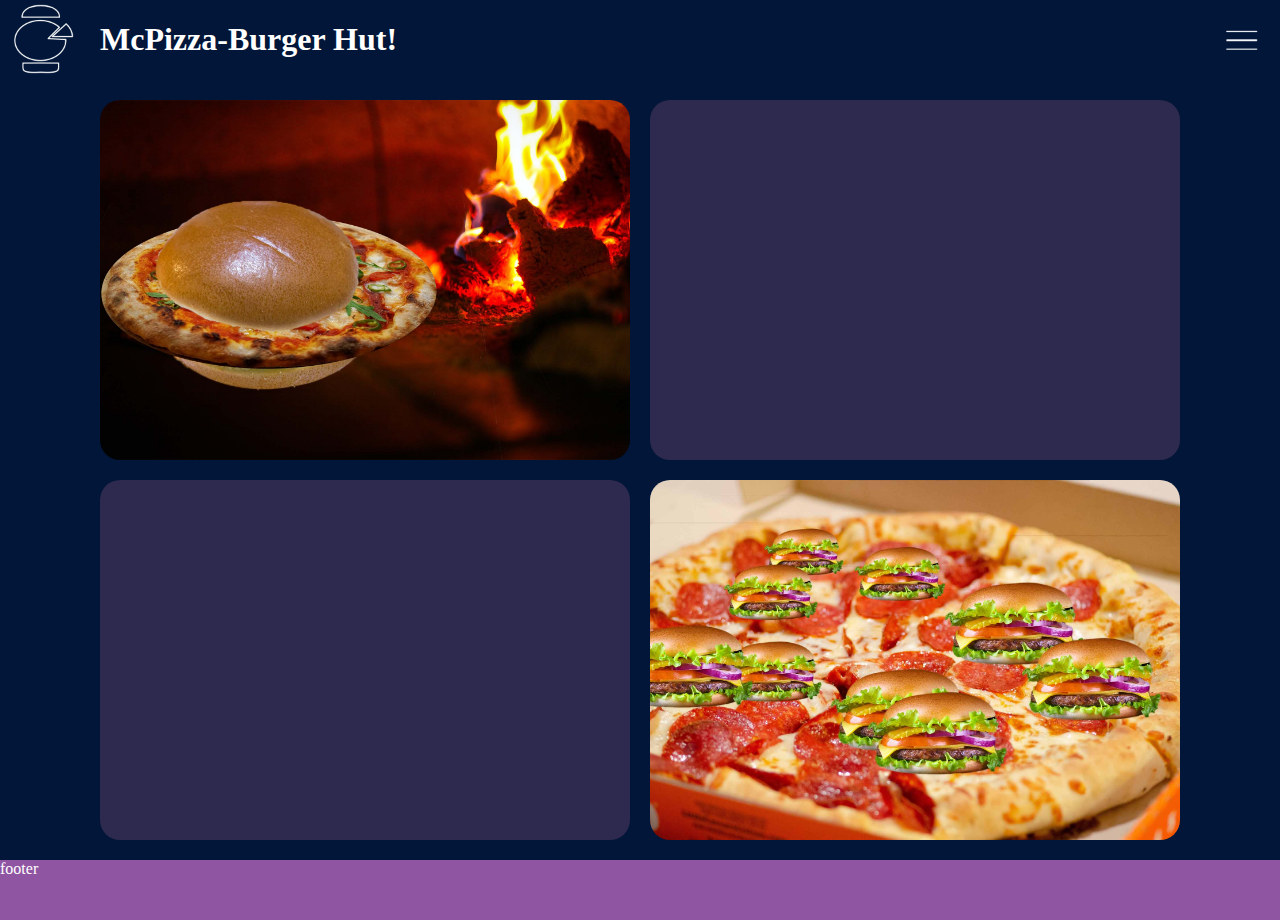
==== index.html @ 366599cc "8/12/2021" ====
<!DOCTYPE html>
<html lang="en">

<head>
    <meta charset="UTF-8">
    <meta http-equiv="X-UA-Compatible" content="IE=edge">
    <meta name="viewport" content="width=device-width, initial-scale=1.0">
    <title>McPizza-Burger Hut</title>
    <link rel="stylesheet" href="css/style.css">
</head>

<body>

    <div id="container">
        <header>
            <h1>McPizza-Burger Hut!</h1>
        </header>

        <nav>
            <div id=navicon></div>
            <div id="hem"></div>
            <div id="meny"></div>
            <div id="om_oss"></div>
        </nav>

        <div id="logo">
        </div>

        <article id="a1"></article>

        <article id="a2"></article>

        <div id="img1"></div>

        <div id="img2"></div>

        <footer>footer</footer>
    </div>

</body>

</html>
---- css/style.css ----
body {
    margin: 0;
    background-color: #011638;
    color: white;
}

#container {
    display: grid;
    grid-template-columns: 80px 1fr 1fr 80px;
    grid-template-rows: 80px 40% 40% 60px;
    height: 100vh;
    grid-gap: 20px;
}

header {
    grid-column: 2/ span 2;
}

nav {
    grid-column: 4;
    grid-row: 1;
    background-image: url("../img/navicon.png");
    background-size: contain;
    background-repeat: no-repeat;
    background-position: center;
}

#logo {
    grid-column: 1;
    grid-row: 1;
    background-image: url("../img/logo.png");
    background-size: contain;
    background-repeat: no-repeat;
    background-position: center;
}

#img1 {
    grid-row: 2;
    grid-column: 2;
    border-radius: 20px;
    background-image: url("../img/pizz_burger.jpg");
    background-size: cover;
    background-repeat: no-repeat;
    background-position: center;
}

#img2 {
    grid-column: 3;
    grid-row: 3;
    border-radius: 20px;
    background-image: url("../img/burger_pizza.jpg");
    background-size: cover;
    background-repeat: no-repeat;
    background-position: center;
}

#a1 {
    grid-row: 2;
    grid-column: 3;
    background-color: #2E294E;
    border-radius: 20px;
}

#a2 {
    grid-column: 2;
    grid-row: 3;
    background-color: #2E294E;
    border-radius: 20px;
}

footer {
    grid-column: 1 /span 4;
    grid-row: 4;
    background-color: #9055A2;
}
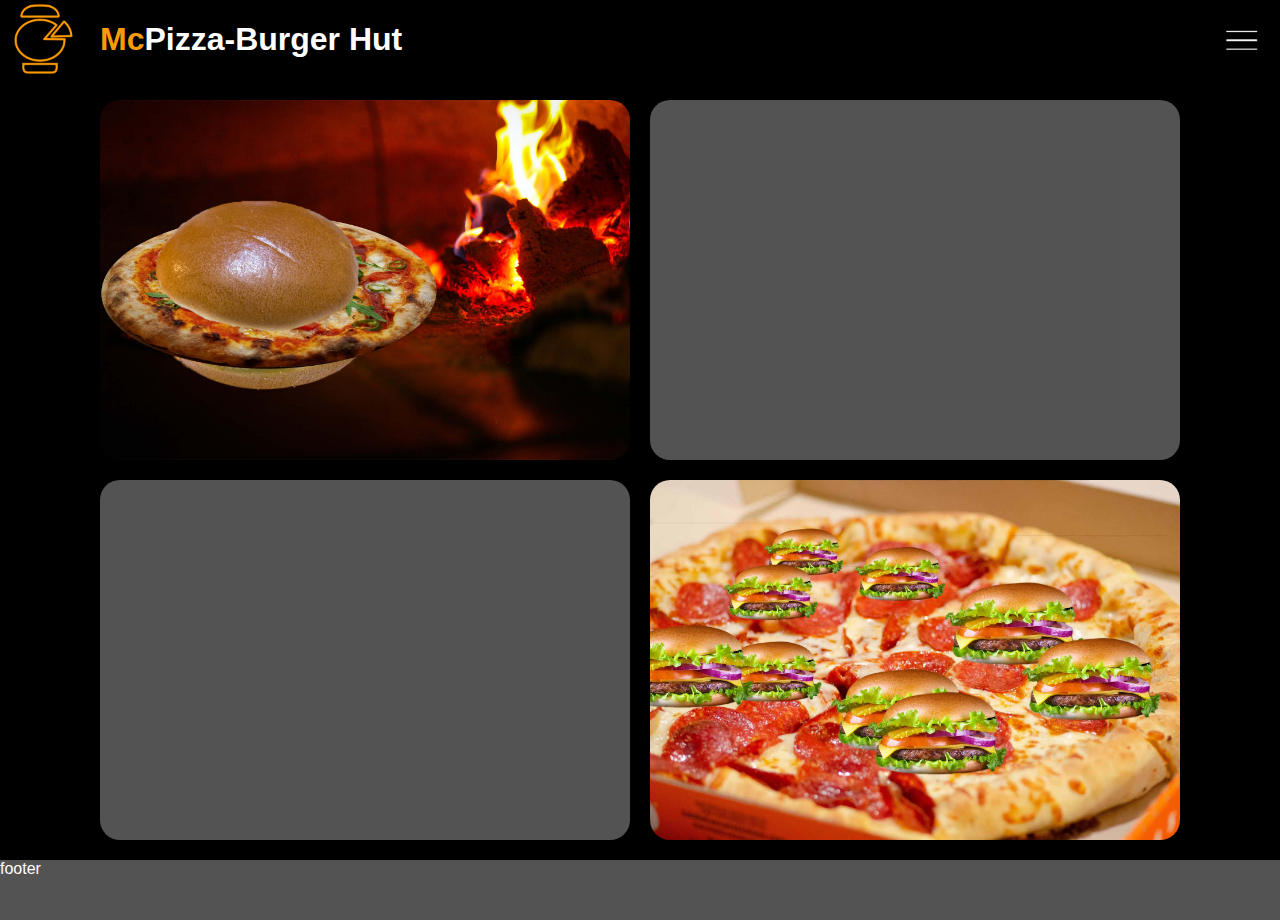
==== commit 133d459b: "jobbade hemma" ====
--- a/index.html
+++ b/index.html
@@ -13,7 +13,8 @@
 
     <div id="container">
         <header>
-            <h1>McPizza-Burger Hut!</h1>
+            <h1>
+                <span id="Mc">Mc</span>Pizza-Burger Hut</h1>
         </header>
 
         <nav>
--- a/css/style.css
+++ b/css/style.css
@@ -1,6 +1,6 @@
 body {
     margin: 0;
-    background-color: #011638;
+    background-color: black;
     color: white;
 }
 
@@ -10,10 +10,15 @@
     grid-template-rows: 80px 40% 40% 60px;
     height: 100vh;
     grid-gap: 20px;
+    font-family: Arial, Helvetica, sans-serif;
 }
 
 header {
     grid-column: 2/ span 2;
+}
+
+#Mc {
+    color: #f99b07;
 }
 
 nav {
@@ -28,7 +33,7 @@
 #logo {
     grid-column: 1;
     grid-row: 1;
-    background-image: url("../img/logo.png");
+    background-image: url("../img/logoorange.png");
     background-size: contain;
     background-repeat: no-repeat;
     background-position: center;
@@ -57,19 +62,19 @@
 #a1 {
     grid-row: 2;
     grid-column: 3;
-    background-color: #2E294E;
+    background-color: #535353;
     border-radius: 20px;
 }
 
 #a2 {
     grid-column: 2;
     grid-row: 3;
-    background-color: #2E294E;
+    background-color: #535353;
     border-radius: 20px;
 }
 
 footer {
     grid-column: 1 /span 4;
     grid-row: 4;
-    background-color: #9055A2;
+    background-color: #535353;
 }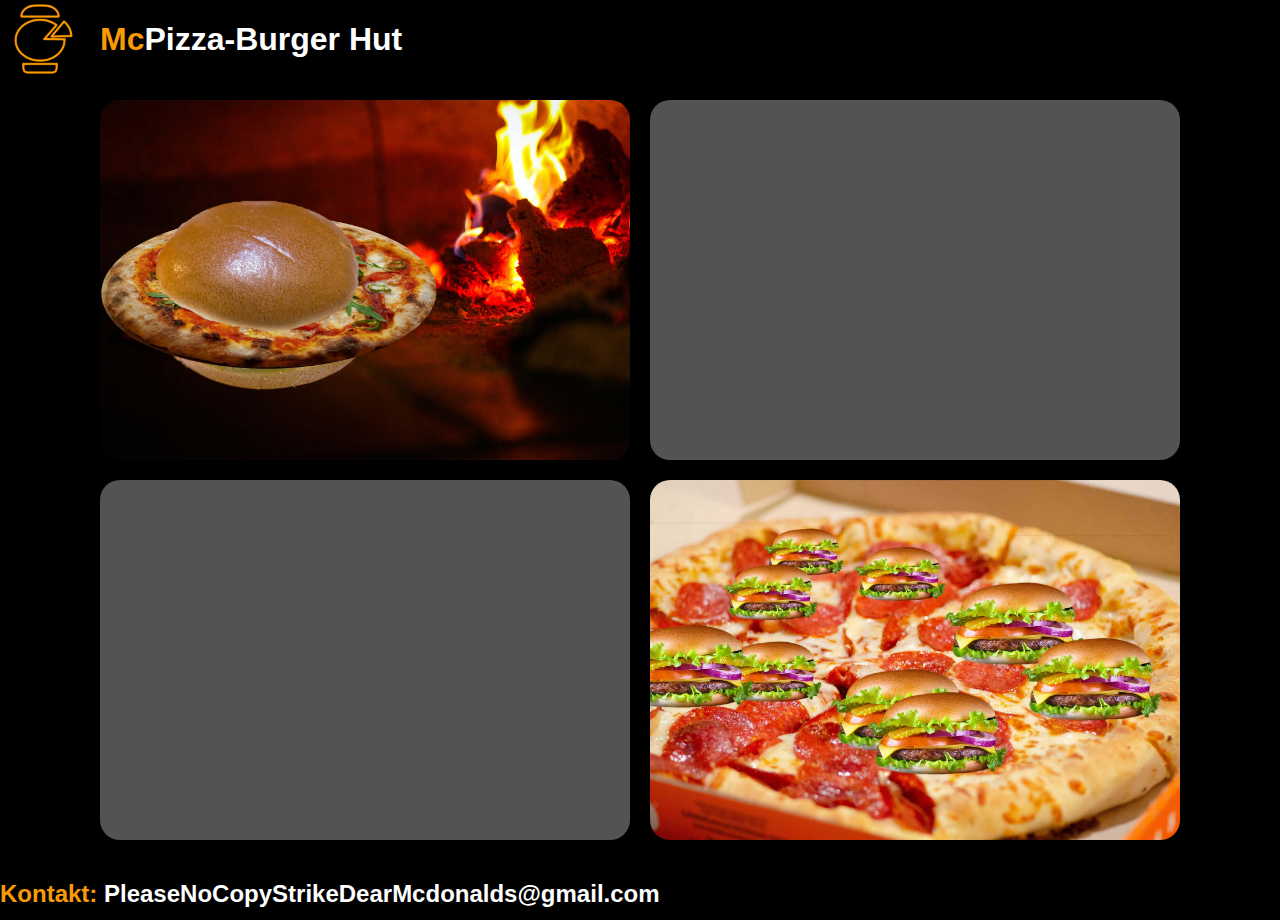
==== commit 66f14faa: "arbete hemma" ====
--- a/index.html
+++ b/index.html
@@ -11,20 +11,17 @@
 
 <body>
 
-    <div id="container">
+    <div class="container">
         <header>
             <h1>
-                <span id="Mc">Mc</span>Pizza-Burger Hut</h1>
+                <span class="Mc">Mc</span>Pizza-Burger Hut</h1>
         </header>
 
         <nav>
-            <div id=navicon></div>
-            <div id="hem"></div>
-            <div id="meny"></div>
-            <div id="om_oss"></div>
+            <div class="navmeny"></div>
         </nav>
 
-        <div id="logo">
+        <div class="logo">
         </div>
 
         <article id="a1"></article>
@@ -35,7 +32,9 @@
 
         <div id="img2"></div>
 
-        <footer>footer</footer>
+        <footer>
+            <h2><span class="kontakt">Kontakt:</span> PleaseNoCopyStrikeDearMcdonalds@gmail.com</h2>
+        </footer>
     </div>
 
 </body>
--- a/css/style.css
+++ b/css/style.css
@@ -4,7 +4,7 @@
     color: white;
 }
 
-#container {
+.container {
     display: grid;
     grid-template-columns: 80px 1fr 1fr 80px;
     grid-template-rows: 80px 40% 40% 60px;
@@ -17,20 +17,22 @@
     grid-column: 2/ span 2;
 }
 
-#Mc {
+.Mc {
     color: #f99b07;
 }
 
 nav {
     grid-column: 4;
     grid-row: 1;
-    background-image: url("../img/navicon.png");
-    background-size: contain;
-    background-repeat: no-repeat;
-    background-position: center;
+    cursor: pointer;
 }
 
-#logo {
+.nav .navmeny {
+    visibility: hidden;
+    background-color: #535353;
+}
+
+.logo {
     grid-column: 1;
     grid-row: 1;
     background-image: url("../img/logoorange.png");
@@ -76,5 +78,22 @@
 footer {
     grid-column: 1 /span 4;
     grid-row: 4;
+}
+
+.kontakt {
+    color: #f99b07;
+}
+
+::-webkit-scrollbar {
+    width: 1rem;
+}
+
+::-webkit-scrollbar-track {
+    background-color: rgb(37, 37, 37);
+    border-radius: 20px;
+}
+
+::-webkit-scrollbar-thumb {
     background-color: #535353;
+    border-radius: 20px;
 }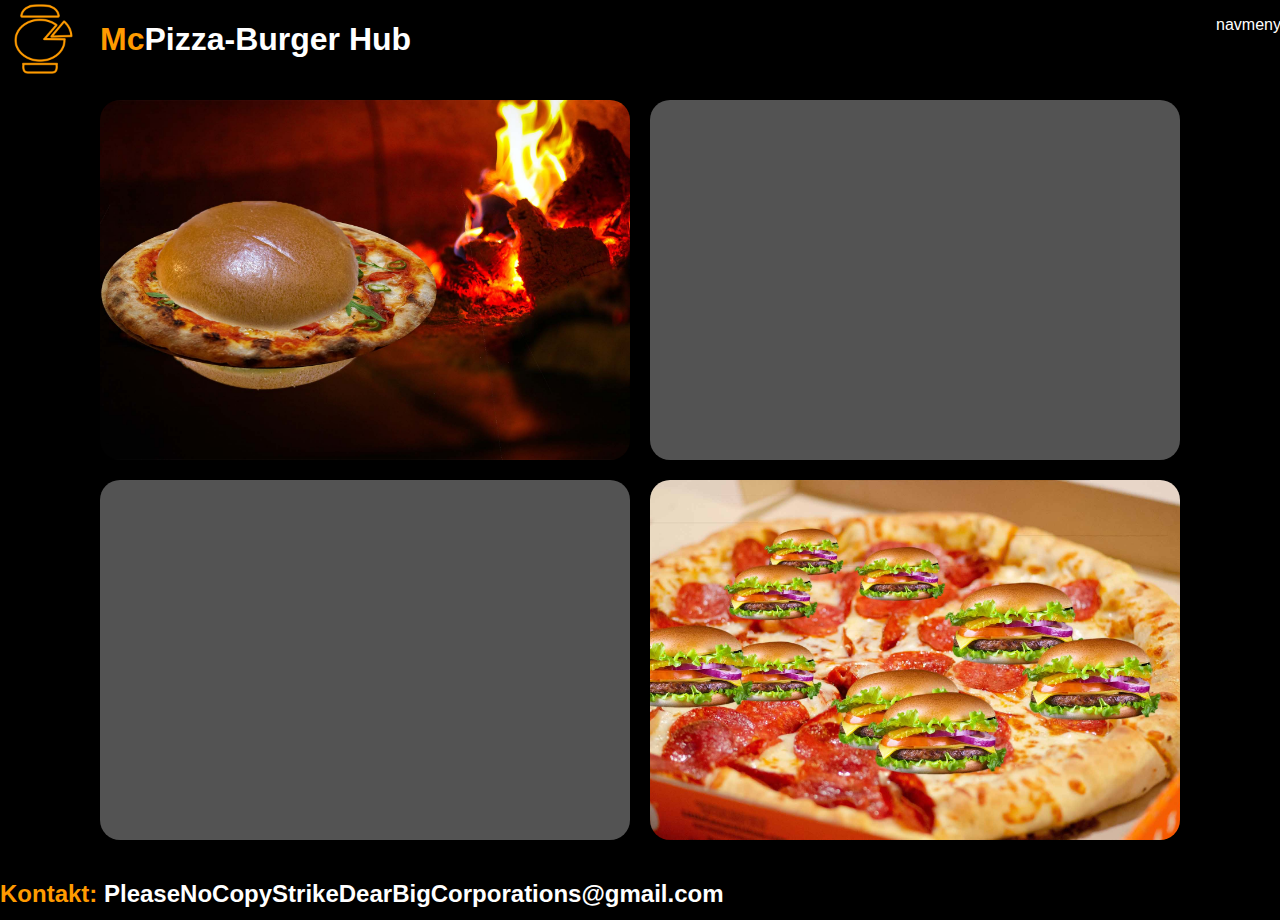
==== commit 006e56f0: "försök till snygg nav (funkar inte än very sad)" ====
--- a/index.html
+++ b/index.html
@@ -5,7 +5,7 @@
     <meta charset="UTF-8">
     <meta http-equiv="X-UA-Compatible" content="IE=edge">
     <meta name="viewport" content="width=device-width, initial-scale=1.0">
-    <title>McPizza-Burger Hut</title>
+    <title>McPizza-Burger Hub</title>
     <link rel="stylesheet" href="css/style.css">
 </head>
 
@@ -14,11 +14,16 @@
     <div class="container">
         <header>
             <h1>
-                <span class="Mc">Mc</span>Pizza-Burger Hut</h1>
+                <span class="Mc">Mc</span>Pizza-Burger Hub</h1>
         </header>
 
         <nav>
-            <div class="navmeny"></div>
+            <button class="navmeny">navmeny</button>
+            <div class="navmeny-content">
+                <a href="index.html">Hem</a>
+                <a href="meny.html">Meny</a>
+                <a href="om_oss.html">Om oss</a>
+            </div>
         </nav>
 
         <div class="logo">
@@ -33,7 +38,7 @@
         <div id="img2"></div>
 
         <footer>
-            <h2><span class="kontakt">Kontakt:</span> PleaseNoCopyStrikeDearMcdonalds@gmail.com</h2>
+            <h2><span class="kontakt">Kontakt:</span> PleaseNoCopyStrikeDearBigCorporations@gmail.com</h2>
         </footer>
     </div>
 
--- a/css/style.css
+++ b/css/style.css
@@ -1,6 +1,15 @@
+:root {
+    --maincolor: #000000;
+    --secondarycolor: #535353;
+    --accentcolor: #FF9B00;
+}
+
+
+/* #f99b07*/
+
 body {
     margin: 0;
-    background-color: black;
+    background-color: var(--maincolor);
     color: white;
 }
 
@@ -18,18 +27,50 @@
 }
 
 .Mc {
-    color: #f99b07;
+    color: var(--accentcolor);
+}
+
+.navmeny {
+    background-color: var(--maincolor);
+    color: white;
+    padding: 16px;
+    font-size: 16px;
+    border: none;
+    cursor: pointer;
 }
 
 nav {
     grid-column: 4;
     grid-row: 1;
-    cursor: pointer;
+    display: inline-block;
 }
 
-.nav .navmeny {
-    visibility: hidden;
-    background-color: #535353;
+.navmeny-content {
+    display: none;
+    position: absolute;
+    background-color: #f9f9f9;
+    min-width: 80px;
+    box-shadow: 0px 8px 16px 0px rgba(0, 0, 0, 0.2);
+    z-index: 1;
+}
+
+.navmeny-content a {
+    color: black;
+    padding: 6px 8px;
+    text-decoration: none;
+    display: block;
+}
+
+.navmeny-content a:hover {
+    background-color: var(--secondarycolor);
+}
+
+.nav:hover .navmeny-content {
+    display: block;
+}
+
+.nav:hover .navmeny {
+    background-color: #3e8e41;
 }
 
 .logo {
@@ -64,14 +105,14 @@
 #a1 {
     grid-row: 2;
     grid-column: 3;
-    background-color: #535353;
+    background-color: var(--secondarycolor);
     border-radius: 20px;
 }
 
 #a2 {
     grid-column: 2;
     grid-row: 3;
-    background-color: #535353;
+    background-color: var(--secondarycolor);
     border-radius: 20px;
 }
 
@@ -81,7 +122,7 @@
 }
 
 .kontakt {
-    color: #f99b07;
+    color: var(--accentcolor);
 }
 
 ::-webkit-scrollbar {
@@ -94,6 +135,6 @@
 }
 
 ::-webkit-scrollbar-thumb {
-    background-color: #535353;
+    background-color: var(--secondarycolor);
     border-radius: 20px;
 }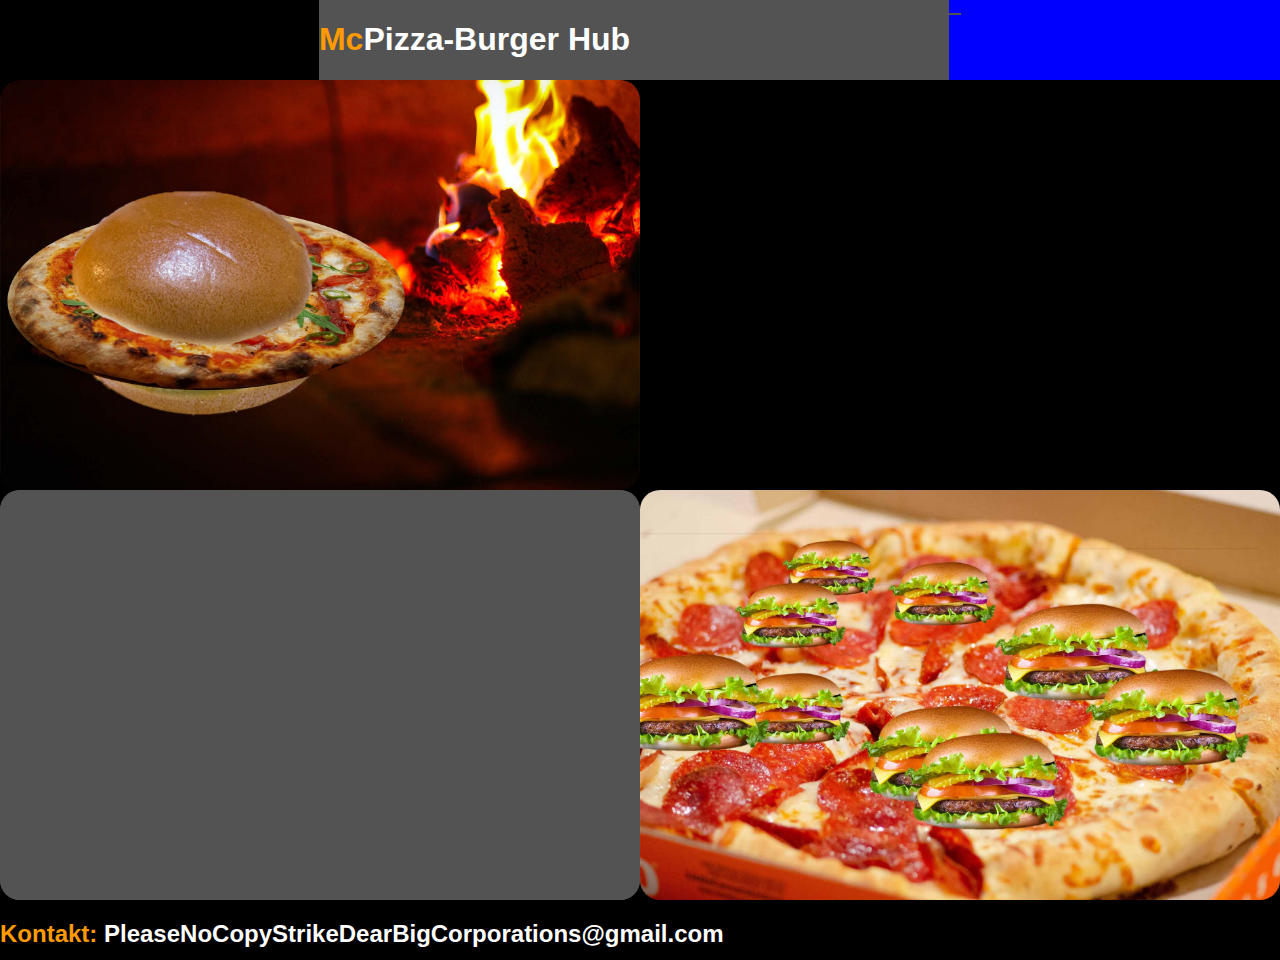
==== commit 5e650e3c: "in procces of changing grid" ====
--- a/index.html
+++ b/index.html
@@ -12,34 +12,37 @@
 <body>
 
     <div class="container">
-        <header>
-            <h1>
-                <span class="Mc">Mc</span>Pizza-Burger Hub</h1>
-        </header>
+        <div class="header-container">
+            <header>
+                <h1>
+                    <span class="Mc">Mc</span>Pizza-Burger Hub</h1>
+            </header>
 
-        <nav>
-            <button class="navmeny">navmeny</button>
-            <div class="navmeny-content">
-                <a href="index.html">Hem</a>
-                <a href="meny.html">Meny</a>
-                <a href="om_oss.html">Om oss</a>
-            </div>
-        </nav>
+            <nav>
+                <button class="navmeny"></button>
+                <div class="navmeny-content">
+                    <a href="index.html">Hem</a>
+                    <a href="meny.html">Meny</a>
+                    <a href="om_oss.html">Om oss</a>
+                </div>
+            </nav>
 
-        <div class="logo">
+            <div class="logo"></div>
         </div>
+        <main>
+            <article id="a1"></article>
 
-        <article id="a1"></article>
+            <article id="a2"></article>
 
-        <article id="a2"></article>
+            <div id="img1"></div>
 
-        <div id="img1"></div>
-
-        <div id="img2"></div>
-
-        <footer>
-            <h2><span class="kontakt">Kontakt:</span> PleaseNoCopyStrikeDearBigCorporations@gmail.com</h2>
-        </footer>
+            <div id="img2"></div>
+        </main>
+        <div class="footer-container">
+            <footer>
+                <h2><span class="kontakt">Kontakt:</span> PleaseNoCopyStrikeDearBigCorporations@gmail.com</h2>
+            </footer>
+        </div>
     </div>
 
 </body>
--- a/css/style.css
+++ b/css/style.css
@@ -1,6 +1,7 @@
 :root {
     --maincolor: #000000;
     --secondarycolor: #535353;
+    --secondarycolorlight: #7e7d7d;
     --accentcolor: #FF9B00;
 }
 
@@ -15,15 +16,33 @@
 
 .container {
     display: grid;
-    grid-template-columns: 80px 1fr 1fr 80px;
-    grid-template-rows: 80px 40% 40% 60px;
+    grid-template-rows: 80px calc(100vh - 80px) 60px;
     height: 100vh;
-    grid-gap: 20px;
     font-family: Arial, Helvetica, sans-serif;
 }
 
+.header-container {
+    grid-row: 1;
+    width: auto;
+    height: fit-content;
+    display: grid;
+    grid-template-columns: 80 auto 80;
+}
+
+main {
+    grid-row: 2;
+    display: grid;
+    grid-template-columns: auto auto;
+    grid-template-rows: auto auto;
+}
+
+.footercontainer {
+    grid-row: 3;
+}
+
 header {
-    grid-column: 2/ span 2;
+    grid-column: 2;
+    background-color: var(--secondarycolor);
 }
 
 .Mc {
@@ -31,60 +50,53 @@
 }
 
 .navmeny {
-    background-color: var(--maincolor);
-    color: white;
-    padding: 16px;
-    font-size: 16px;
+    background-color: var(--secondarycolor);
     border: none;
     cursor: pointer;
 }
 
 nav {
-    grid-column: 4;
-    grid-row: 1;
+    grid-column: 3;
+    background-color: blue;
     display: inline-block;
 }
 
 .navmeny-content {
     display: none;
     position: absolute;
-    background-color: #f9f9f9;
+    background-color: var(--secondarycolor);
     min-width: 80px;
     box-shadow: 0px 8px 16px 0px rgba(0, 0, 0, 0.2);
     z-index: 1;
 }
 
 .navmeny-content a {
-    color: black;
+    color: white;
     padding: 6px 8px;
     text-decoration: none;
     display: block;
 }
 
 .navmeny-content a:hover {
-    background-color: var(--secondarycolor);
+    background-color: var(--secondarycolorlight);
 }
 
-.nav:hover .navmeny-content {
+nav:hover .navmeny-content {
     display: block;
-}
-
-.nav:hover .navmeny {
-    background-color: #3e8e41;
 }
 
 .logo {
     grid-column: 1;
-    grid-row: 1;
     background-image: url("../img/logoorange.png");
     background-size: contain;
     background-repeat: no-repeat;
     background-position: center;
+    background-color: pink;
 }
 
 #img1 {
-    grid-row: 2;
-    grid-column: 2;
+    grid-row: 1;
+    grid-column: 1;
     border-radius: 20px;
     background-image: url("../img/pizz_burger.jpg");
     background-size: cover;
@@ -93,8 +105,8 @@
 }
 
 #img2 {
-    grid-column: 3;
-    grid-row: 3;
+    grid-column: 2;
+    grid-row: 2;
     border-radius: 20px;
     background-image: url("../img/burger_pizza.jpg");
     background-size: cover;
@@ -104,22 +116,19 @@
 
 #a1 {
     grid-row: 2;
-    grid-column: 3;
+    grid-column: 1;
     background-color: var(--secondarycolor);
     border-radius: 20px;
 }
 
 #a2 {
-    grid-column: 2;
-    grid-row: 3;
+    grid-column: 1;
+    grid-row: 2;
     background-color: var(--secondarycolor);
     border-radius: 20px;
 }
 
-footer {
-    grid-column: 1 /span 4;
-    grid-row: 4;
-}
+footer {}
 
 .kontakt {
     color: var(--accentcolor);
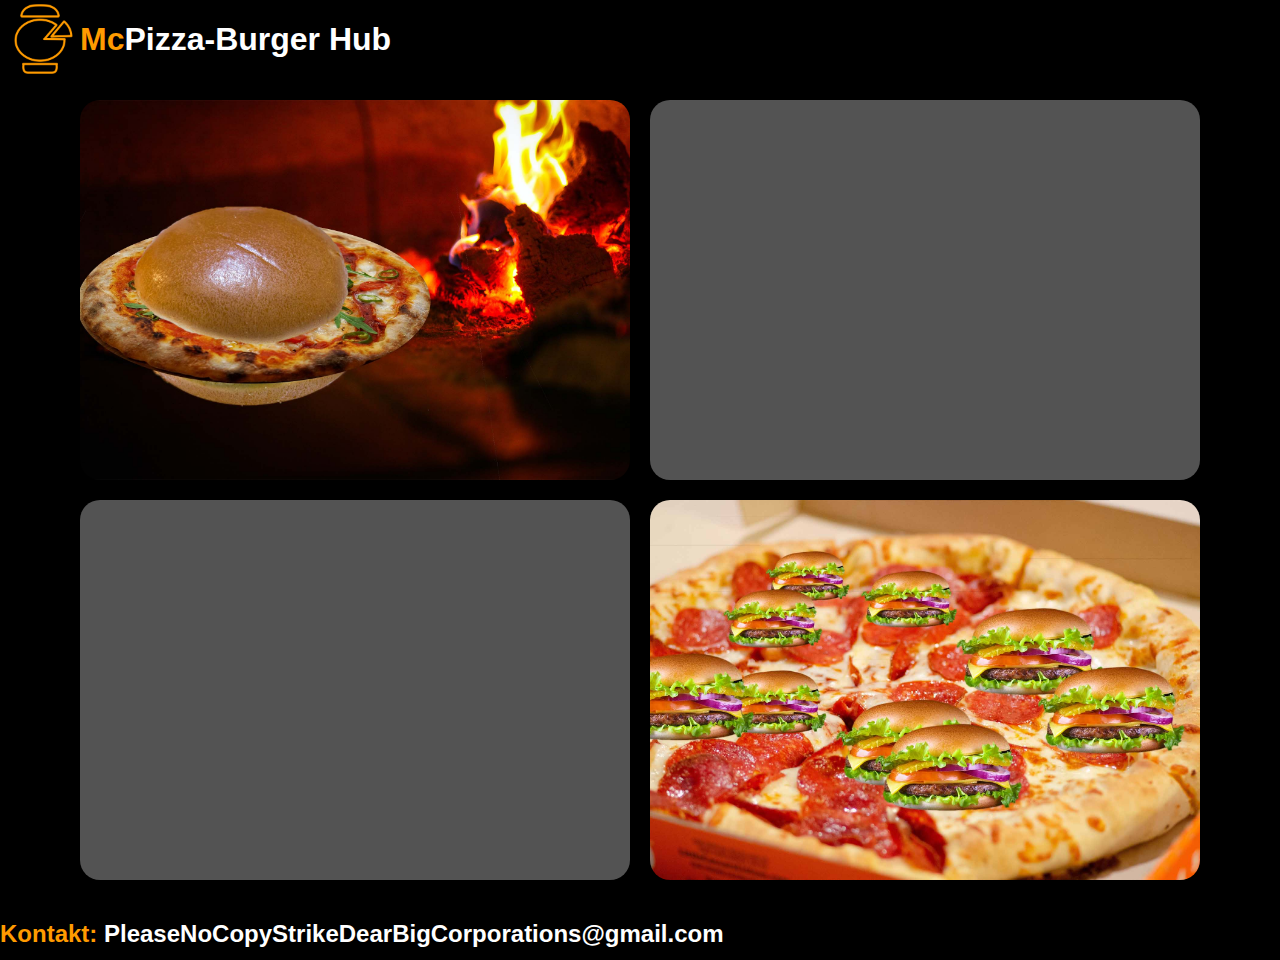
==== commit 00888ece: "first draft första sida done (finslip kvar om finns tid)" ====
--- a/index.html
+++ b/index.html
@@ -7,19 +7,21 @@
     <meta name="viewport" content="width=device-width, initial-scale=1.0">
     <title>McPizza-Burger Hub</title>
     <link rel="stylesheet" href="css/style.css">
+    <link rel="icon" href="img/logoorange.png" type="image/x-icon">
 </head>
 
 <body>
 
     <div class="container">
         <div class="header-container">
+            <div class="logo"></div>
             <header>
                 <h1>
                     <span class="Mc">Mc</span>Pizza-Burger Hub</h1>
             </header>
 
             <nav>
-                <button class="navmeny"></button>
+
                 <div class="navmeny-content">
                     <a href="index.html">Hem</a>
                     <a href="meny.html">Meny</a>
@@ -27,16 +29,13 @@
                 </div>
             </nav>
 
-            <div class="logo"></div>
+
         </div>
         <main>
+            <div id="img1"></div>
             <article id="a1"></article>
-
+            <div id="img2"></div>
             <article id="a2"></article>
-
-            <div id="img1"></div>
-
-            <div id="img2"></div>
         </main>
         <div class="footer-container">
             <footer>
--- a/css/style.css
+++ b/css/style.css
@@ -4,9 +4,6 @@
     --secondarycolorlight: #7e7d7d;
     --accentcolor: #FF9B00;
 }
-
-
-/* #f99b07*/
 
 body {
     margin: 0;
@@ -26,7 +23,7 @@
     width: auto;
     height: fit-content;
     display: grid;
-    grid-template-columns: 80 auto 80;
+    grid-template-columns: 80px auto 80px;
 }
 
 main {
@@ -34,6 +31,8 @@
     display: grid;
     grid-template-columns: auto auto;
     grid-template-rows: auto auto;
+    grid-gap: 20px;
+    padding: 20px 80px
 }
 
 .footercontainer {
@@ -42,22 +41,21 @@
 
 header {
     grid-column: 2;
-    background-color: var(--secondarycolor);
 }
 
 .Mc {
     color: var(--accentcolor);
 }
 
-.navmeny {
-    background-color: var(--secondarycolor);
+
+/*.navmeny {
+    position: relative;
     border: none;
     cursor: pointer;
-}
+}*/
 
 nav {
     grid-column: 3;
-    background-color: blue;
     display: inline-block;
 }
 
@@ -91,7 +89,6 @@
     background-size: contain;
     background-repeat: no-repeat;
     background-position: center;
-    background-color: pink;
 }
 
 #img1 {
@@ -105,8 +102,8 @@
 }
 
 #img2 {
+    grid-row: 2;
     grid-column: 2;
-    grid-row: 2;
     border-radius: 20px;
     background-image: url("../img/burger_pizza.jpg");
     background-size: cover;
@@ -115,20 +112,22 @@
 }
 
 #a1 {
+    grid-row: 1;
+    grid-column: 2;
+    background-color: var(--secondarycolor);
+    border-radius: 20px;
+}
+
+#a2 {
     grid-row: 2;
     grid-column: 1;
     background-color: var(--secondarycolor);
     border-radius: 20px;
 }
 
-#a2 {
-    grid-column: 1;
-    grid-row: 2;
-    background-color: var(--secondarycolor);
-    border-radius: 20px;
+footer {
+    grid-row: 3;
 }
-
-footer {}
 
 .kontakt {
     color: var(--accentcolor);
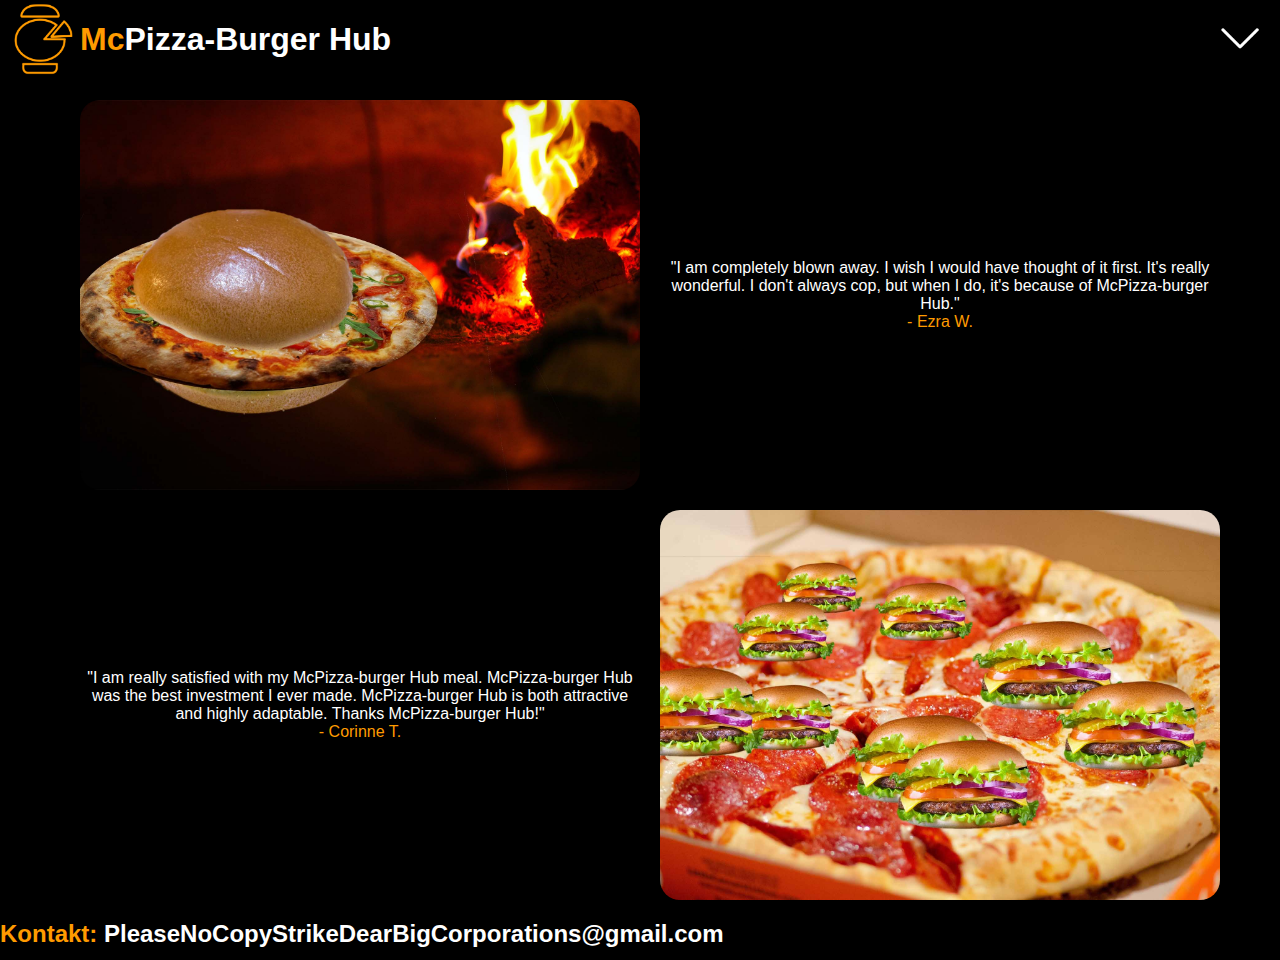
==== commit eb5132d7: "jobba" ====
--- a/index.html
+++ b/index.html
@@ -33,9 +33,15 @@
         </div>
         <main>
             <div id="img1"></div>
-            <article id="a1"></article>
+            <article id="a1">
+                <p>"I am completely blown away. I wish I would have thought of it first. It's really wonderful. I don't always cop, but when I do, it's because of McPizza-burger Hub."
+                    <br><span>- Ezra W.</span></p>
+            </article>
             <div id="img2"></div>
-            <article id="a2"></article>
+            <article id="a2">
+                <p>"I am really satisfied with my McPizza-burger Hub meal. McPizza-burger Hub was the best investment I ever made. McPizza-burger Hub is both attractive and highly adaptable. Thanks McPizza-burger Hub!"
+                    <br><span>- Corinne T.</span></p>
+            </article>
         </main>
         <div class="footer-container">
             <footer>
--- a/css/style.css
+++ b/css/style.css
@@ -29,10 +29,20 @@
 main {
     grid-row: 2;
     display: grid;
-    grid-template-columns: auto auto;
-    grid-template-rows: auto auto;
+    grid-template-columns: 50% 50%;
+    grid-template-rows: 50% 50%;
     grid-gap: 20px;
-    padding: 20px 80px
+    margin: 20px 80px
+}
+
+#meny {
+    display: flex;
+    flex-direction: row;
+    justify-content: space-around;
+    flex-wrap: wrap;
+    border-style: groove;
+    border-color: white;
+    margin: 20px 25%;
 }
 
 .footercontainer {
@@ -43,29 +53,37 @@
     grid-column: 2;
 }
 
-.Mc {
+span {
     color: var(--accentcolor);
 }
 
-
-/*.navmeny {
+.navmeny {
     position: relative;
     border: none;
     cursor: pointer;
-}*/
+}
 
 nav {
     grid-column: 3;
     display: inline-block;
+    background-image: url("../img/navicon.png");
+    background-size: cover;
+    background-repeat: no-repeat;
+    background-position: center;
 }
 
 .navmeny-content {
+    background-color: var(--maincolor);
+    position: relative;
+    top: 80px;
     display: none;
     position: absolute;
-    background-color: var(--secondarycolor);
-    min-width: 80px;
+    min-width: 76px;
     box-shadow: 0px 8px 16px 0px rgba(0, 0, 0, 0.2);
     z-index: 1;
+    border-style: solid;
+    border-color: var(--accentcolor);
+    border-top: 0px;
 }
 
 .navmeny-content a {
@@ -83,6 +101,10 @@
     display: block;
 }
 
+nav:hover {
+    background-image: url("../img/light.png"), url("../img/navicon.png");
+}
+
 .logo {
     grid-column: 1;
     background-image: url("../img/logoorange.png");
@@ -114,32 +136,122 @@
 #a1 {
     grid-row: 1;
     grid-column: 2;
-    background-color: var(--secondarycolor);
-    border-radius: 20px;
+    border-radius: 20px;
+    text-align: center;
+    display: flex;
+    flex-direction: row;
+    justify-content: space-around;
+    align-items: center;
 }
 
 #a2 {
     grid-row: 2;
     grid-column: 1;
-    background-color: var(--secondarycolor);
-    border-radius: 20px;
+    border-radius: 20px;
+    text-align: center;
+    display: flex;
+    flex-direction: row;
+    justify-content: space-around;
+    align-items: center;
+}
+
+#top-con {
+    order: 1;
+}
+
+#piz-con {
+    order: 2;
+}
+
+#bur-con {
+    order: 3;
+}
+
+#bar-con {
+    order: 4;
+}
+
+section {
+    display: inline-block;
+    border-radius: 20px;
+    background-size: cover;
+    background-repeat: no-repeat;
+    background-position: center;
+}
+
+#resturang {
+    grid-row: 1;
+    grid-column: 1;
+    background-image: url("../img/resturang.jpg");
+}
+
+#hugo {
+    grid-row: 1;
+    grid-column: 2;
+    background-image: url("../img/Hugo.jpg");
+}
+
+#jakob {
+    grid-row: 2;
+    grid-column: 1;
+    background-image: url("../img/Jakob.jpg");
+}
+
+#jag {
+    grid-row: 2;
+    grid-column: 2;
+    background-image: url("../img/David.jpg");
+}
+
+.om-oss-a {
+    display: none;
+    text-align: center;
+    width: 100%;
+    height: 100%;
+}
+
+#resturang:hover #a-rest {
+    display: block;
+}
+
+#resturang:hover {
+    background-image: url("../img/shadowxD.png"), url("../img/resturang.jpg");
+}
+
+#hugo:hover #a-hug {
+    display: block;
+}
+
+#hugo:hover {
+    background-image: url("../img/shadowxD.png"), url("../img/Hugo.jpg");
+}
+
+#jakob:hover #a-jak {
+    display: block;
+}
+
+#jakob:hover {
+    background-image: url("../img/shadowxD.png"), url("../img/Jakob.jpg");
+}
+
+#jag:hover #a-jag {
+    display: block;
+}
+
+#jag:hover {
+    background-image: url("../img/shadowxD.png"), url("../img/David.jpg");
 }
 
 footer {
     grid-row: 3;
 }
 
-.kontakt {
-    color: var(--accentcolor);
-}
-
 ::-webkit-scrollbar {
     width: 1rem;
 }
 
 ::-webkit-scrollbar-track {
     background-color: rgb(37, 37, 37);
-    border-radius: 20px;
 }
 
 ::-webkit-scrollbar-thumb {
